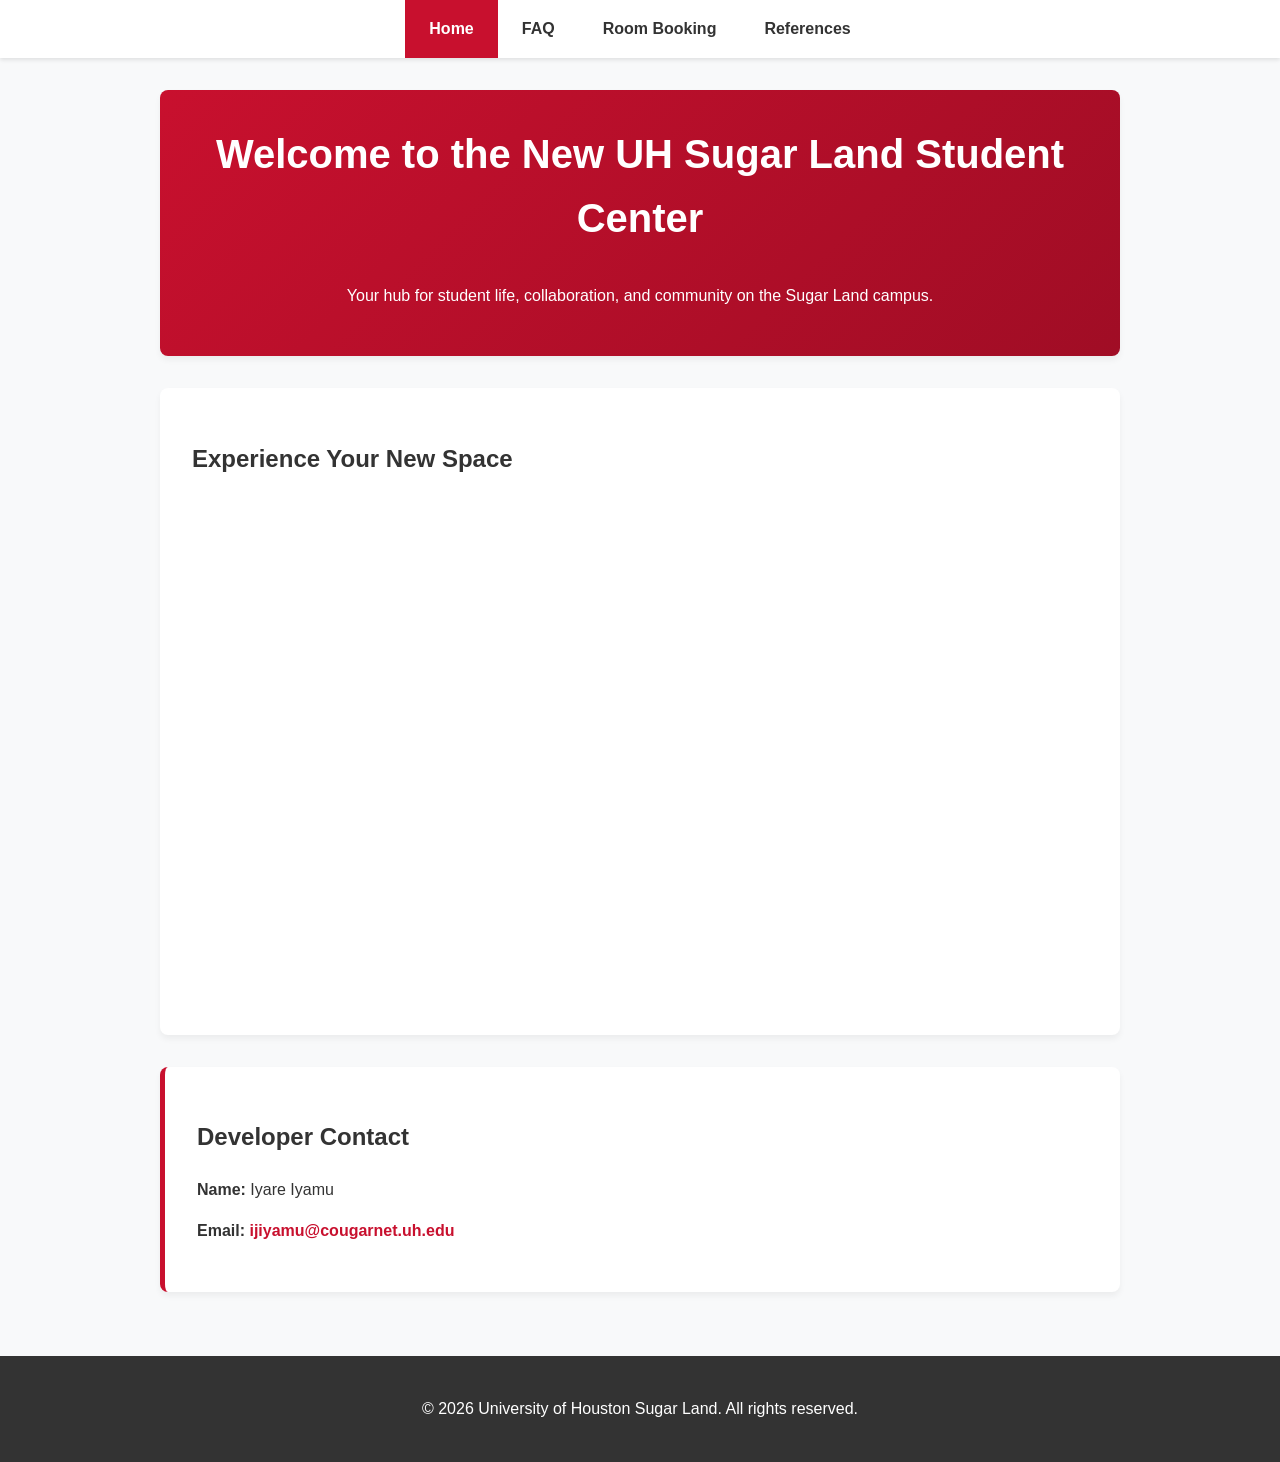
==== frontend/index.html @ 86701b58 "first commit" ====
<!DOCTYPE html>
<html lang="en">
<head>
    <meta charset="UTF-8">
    <meta name="viewport" content="width=device-width, initial-scale=1.0">
    <title>UH Sugar Land Student Center</title>
    <link rel="stylesheet" href="styles.css">
</head>
<body>

    <!-- Dynamic Navigation Menu Hook -->
    <header>
        <nav id="main-nav">
            <!-- JavaScript will inject the navigation elements here dynamically -->
        </nav>
    </header>

    <main>
        <!-- Main Hero Banner Section -->
        <section class="hero-section">
            <h1>Welcome to the New UH Sugar Land Student Center</h1>
            <p>Your hub for student life, collaboration, and community on the Sugar Land campus.</p>
        </section>

        <!-- Multimedia Presentation Section -->
        <section class="multimedia-section">
            <h2>Experience Your New Space</h2>
            <div class="video-container">
                <iframe src="https://www.youtube.com/embed/kInDUV7JLlk"
                        title="UH Student Center Media Presentation"
                        allowfullscreen></iframe>
            </div>
        </section>

        <!-- Mandatory Developer Contact Section -->
        <section class="developer-contact">
            <h2>Developer Contact</h2>
            <p><strong>Name:</strong> Iyare Iyamu</p>
            <p><strong>Email:</strong> <a href="mailto:ijiyamu@cougarnet.uh.edu">ijiyamu@cougarnet.uh.edu</a></p>
        </section>
    </main>

    <footer>
        <p>&copy; 2026 University of Houston Sugar Land. All rights reserved.</p>
    </footer>

    <!-- Client-side script execution -->
    <script src="script.js"></script>
</body>
</html>
---- frontend/styles.css ----
/* Core Layout Customizations */
body {
    font-family: 'Segoe UI', Tahoma, Geneva, Verdana, sans-serif;
    margin: 0;
    padding: 0;
    background-color: #f8f9fa;
    color: #333333;
    line-height: 1.6;
}

/* Header & Dynamic Navigation Layout */
header {
    background-color: #ffffff;
    box-shadow: 0 2px 4px rgba(0, 0, 0, 0.1);
    position: sticky;
    top: 0;
    z-index: 1000;
}

#main-nav ul {
    list-style: none;
    margin: 0;
    padding: 0;
    display: flex;
    justify-content: center;
}

#main-nav li {
    margin: 0;
}

#main-nav a {
    display: block;
    padding: 1rem 1.5rem;
    text-decoration: none;
    color: #333333;
    font-weight: 600;
    transition: background-color 0.3s, color 0.3s;
}

#main-nav a:hover, #main-nav a.active {
    background-color: #C8102E;
    color: #ffffff;
}

/* Content Main Structure Layout */
main {
    max-width: 960px;
    margin: 2rem auto;
    padding: 0 1rem;
}

section {
    background: #ffffff;
    padding: 2rem;
    margin-bottom: 2rem;
    border-radius: 8px;
    box-shadow: 0 4px 6px rgba(0, 0, 0, 0.05);
}

.hero-section {
    text-align: center;
    background: linear-gradient(135deg, #C8102E 0%, #a00d25 100%);
    color: #ffffff;
}

.hero-section h1 {
    margin-top: 0;
    font-size: 2.5rem;
}

/* Multimedia Grid Elements */
.video-container {
    position: relative;
    padding-bottom: 56.25%;
    height: 0;
    overflow: hidden;
    max-width: 100%;
    border-radius: 6px;
}

.video-container iframe {
    position: absolute;
    top: 0;
    left: 0;
    width: 100%;
    height: 100%;
    border: 0;
}

/* Developer Contact Structural Interface */
.developer-contact {
    border-left: 5px solid #C8102E;
}

.developer-contact a {
    color: #C8102E;
    text-decoration: none;
    font-weight: bold;
}

.developer-contact a:hover {
    text-decoration: underline;
}

/* Base Footer UI Elements */
footer {
    text-align: center;
    padding: 1.5rem;
    background-color: #333333;
    color: #ffffff;
    margin-top: 4rem;
}
/* FAQ Accordion Elements */
.faq-item {
    margin-bottom: 1rem;
    border: 1px solid #e0e0e0;
    border-radius: 4px;
    overflow: hidden;
}

.faq-toggle {
    width: 100%;
    background-color: #f1f1f1;
    color: #333333;
    text-align: left;
    padding: 1rem;
    font-size: 1.1rem;
    font-weight: 600;
    border: none;
    outline: none;
    cursor: pointer;
    transition: background-color 0.3s;
}

.faq-toggle:hover, .faq-toggle.active {
    background-color: #e0e0e0;
}

.faq-content {
    max-height: 0;
    overflow: hidden;
    transition: max-height 0.2s ease-out;
    background-color: #ffffff;
}

.faq-content p {
    padding: 1rem;
    margin: 0;
}
/* Form UI Styling Configuration */
.form-group {
    margin-bottom: 1.5rem;
}

.form-group label {
    display: block;
    margin-bottom: 0.5rem;
    font-weight: 600;
}

.form-group input, .form-group select {
    width: 100%;
    padding: 0.75rem;
    border: 1px solid #cccccc;
    border-radius: 4px;
    font-size: 1rem;
    box-sizing: border-box;
}

.form-group input:focus, .form-group select:focus {
    border-color: #C8102E;
    outline: none;
}

.submit-btn {
    background-color: #C8102E;
    color: #ffffff;
    padding: 0.75rem 1.5rem;
    border: none;
    border-radius: 4px;
    font-size: 1rem;
    font-weight: 600;
    cursor: pointer;
    transition: background-color 0.3s;
}

.submit-btn:hover {
    background-color: #a00d25;
}

.error-message {
    color: #C8102E;
    font-size: 0.875rem;
    margin-top: 0.25rem;
}

.error-message {
    display: block;
    color: #b3261e;
    font-size: 0.9rem;
    min-height: 1.1em;
    margin-top: 0.3rem;
}

.form-group.invalid input,
.form-group.invalid select {
    border-color: #b3261e;
}

/* Small screens (phones) */
@media (max-width: 600px) {
    #main-nav ul {
        flex-direction: column;
    }

    #main-nav a {
        padding: 0.8rem 1rem;
        text-align: center;
        border-bottom: 1px solid #eeeeee;
    }

    .hero-section h1 {
        font-size: 1.8rem;
    }

    section {
        padding: 1.25rem;
    }

    main {
        margin: 1rem auto;
    }
}
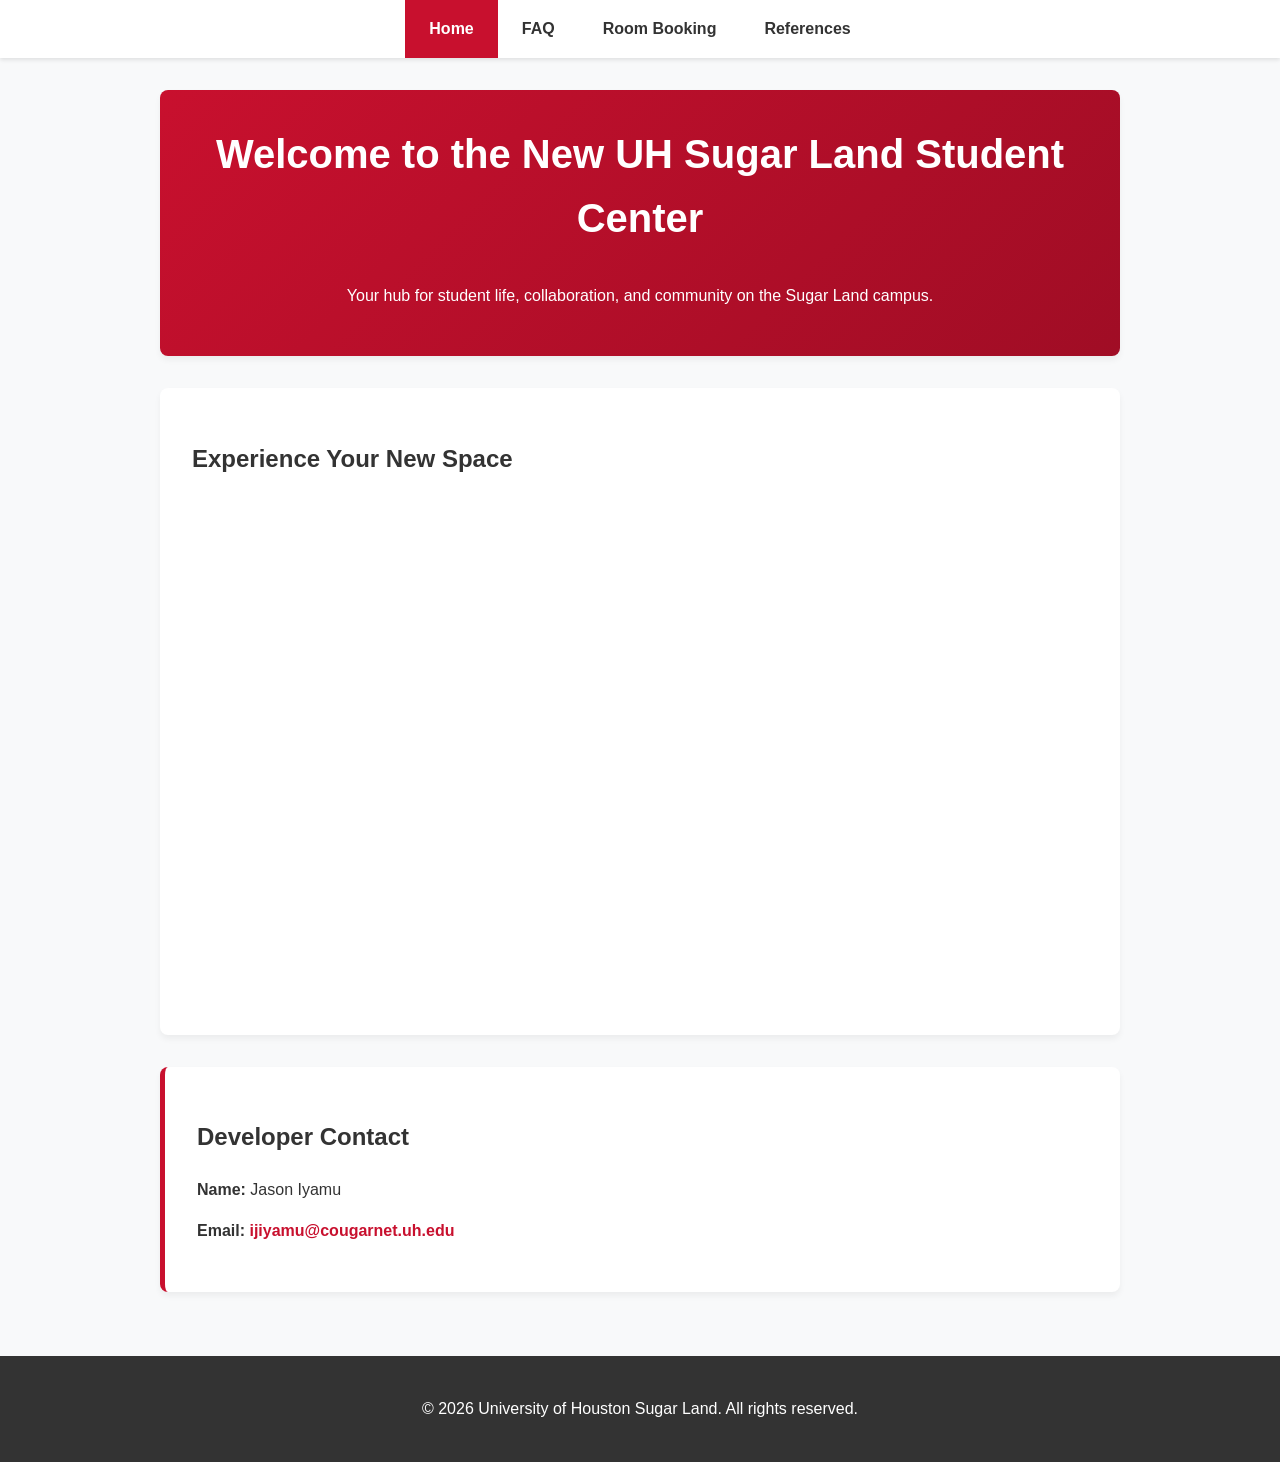
==== commit a20d1c10: "Nov 18 12:21" ====
--- a/frontend/index.html
+++ b/frontend/index.html
@@ -35,7 +35,7 @@
         <!-- Mandatory Developer Contact Section -->
         <section class="developer-contact">
             <h2>Developer Contact</h2>
-            <p><strong>Name:</strong> Iyare Iyamu</p>
+            <p><strong>Name:</strong> Jason Iyamu</p>
             <p><strong>Email:</strong> <a href="mailto:ijiyamu@cougarnet.uh.edu">ijiyamu@cougarnet.uh.edu</a></p>
         </section>
     </main>
